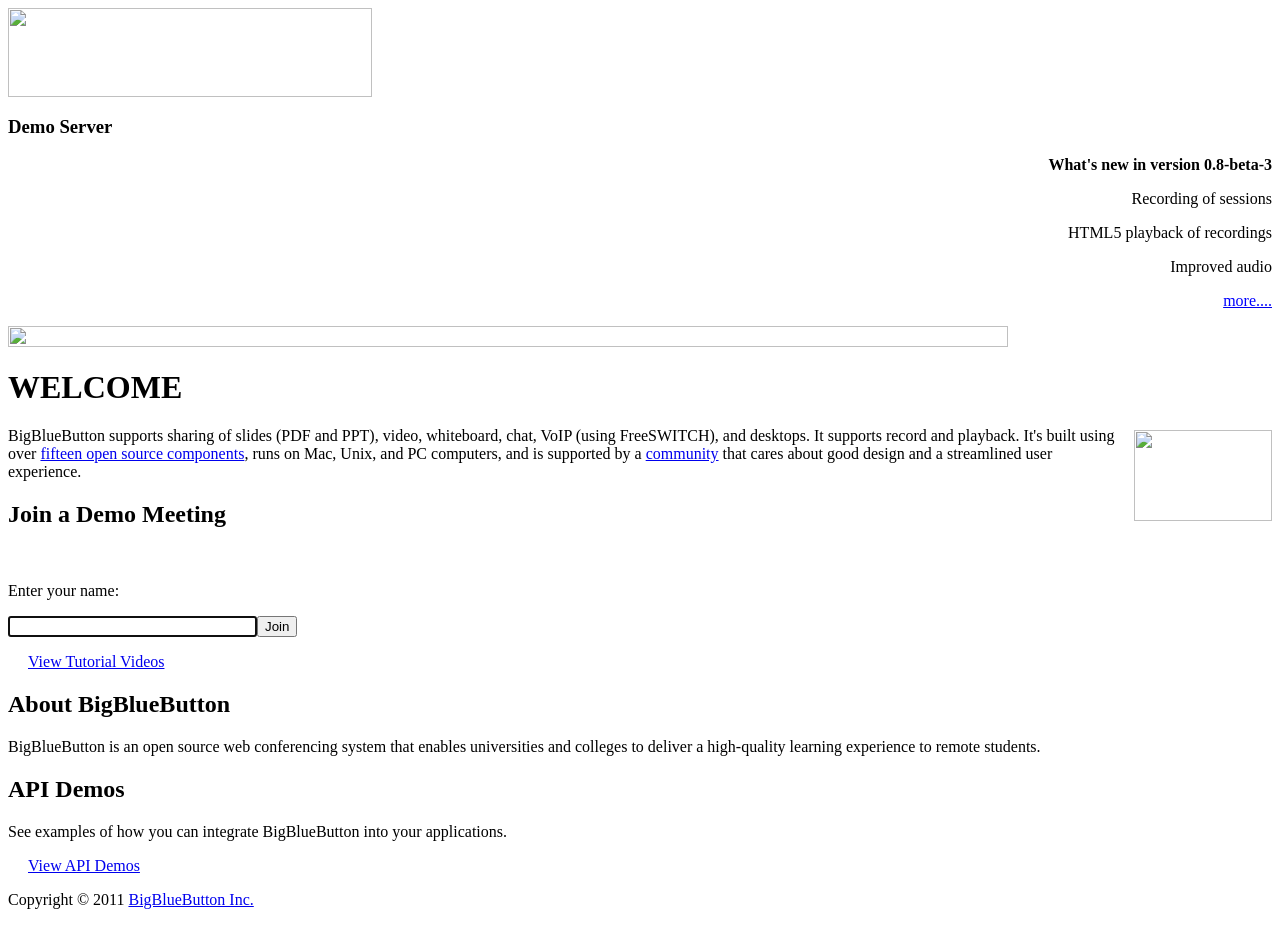
==== bigbluebutton-config/web/index.html @ 12cb0040 "Merge branch 'master' of github.com:bigbluebutton/bigbluebutton" ====
<!DOCTYPE html PUBLIC "-//W3C//DTD XHTML 1.0 Transitional//EN" "http://www.w3.org/TR/xhtml1/DTD/xhtml1-transitional.dtd">
<html xmlns="http://www.w3.org/1999/xhtml">
<head>
<meta http-equiv="Content-Type" content="text/html; charset=UTF-8" />
<title>BigBlueButton -- Open Source Web Conferencing</title>
<link rel="stylesheet" href="css/style.css" type="text/css" />
</head>

<!-- Header Start -->
    <div id="wrapper">
        <div id="header">
            <div id="logo">
                <a href="http://www.bigbluebutton.org" target="_blank"> <img src="images/bbb_logo.png" width="364" height="89" border="0" /></a>
                <div id="slogan"><h3>Demo Server</h3></div>
            </div>
            <div id="versionNum">
                <p style="text-align:right;"><strong>What's new in version 0.8-beta-3</strong></p>
                <p style="text-align:right;">Recording of sessions</p>
                <p style="text-align:right;">HTML5 playback of recordings</p>
                <p style="text-align:right;">Improved audio</p>
                <p style="text-align:right;"><a href="http://code.google.com/p/bigbluebutton/wiki/ReleaseNotes"><font color="#0000FF">more....</font></a></p>
            </div>
        </div>
    </div>

    <div id="header_bottom">
        <img src="images/banner_bottom.png" width="1000" height="21" border="0" />
    </div>



<!-- Content Start -->
    <div id="content">

        <div id="welcome">
            <h1>WELCOME</h1>
            <p class="content"> <a href="http://www.bigbluebutton.org/sites/all/videos/join/index.html"><img src="http://www.bigbluebutton.org/sites/default/files/images/vm_overview.png" width="138" height="91" border="0" align="right" style="padding-left:10px; padding-top: 3px;" /> </a>BigBlueButton supports sharing of slides (PDF and PPT), video, whiteboard, chat, VoIP (using FreeSWITCH), and desktops.  It supports record and playback.  It's built using over <a href="http://bigbluebutton.org/components">fifteen open source components</a>, runs on Mac, Unix, and PC computers, and is supported by a <a href="http://bigbluebutton.org/support">community</a> that cares about good design and a streamlined user experience.</p>
        </div>
        <div id="join">
            <h2>Join a Demo Meeting</h2>
            <p/>&nbsp;<p/>
            <FORM NAME="form1" METHOD="GET" onSubmit="return checkform(this);" action="/demo/demo1.jsp">

                        <p class="content">Enter your name:</p>
                        <input type="text" id="username" required autofocus name="username" size="29" /><input type="submit" value="Join"/> <br />

                        <input TYPE="hidden" NAME="action" VALUE="create">

                    </form>
         <p class="content"></p>
                <img src="images/arrow.png" width="15" height="17" border="0" />
                <div style="margin-top:-17px; margin-left:20px;"><a href="http://bigbluebutton.org/content/videos">View Tutorial Videos</a></div>
        </div>
        <div id="about">
             <h2>About BigBlueButton</h2>
             <p class="content">BigBlueButton is an open source web conferencing system that enables universities and colleges to deliver a high-quality learning experience to remote students.</p>
        </div>
        <div id="api">
             <h2>API Demos</h2>
             <p class="content">See examples of how you can integrate BigBlueButton into your applications.</p>
             <img src="images/arrow.png" width="15" height="17" border="0" />
             <div style="margin-top:-17px; margin-left:20px;"><a href="/demo/demo1.jsp">View API Demos</a></div>
        </div>

    </div>
<!-- Content End -->

<!-- Footer Start -->
    <div id="footer">
            <p id="legal">Copyright © 2011 <a href="http://bigbluebutton.org/">BigBlueButton Inc.</a></p>
    </div>
<!-- Footer End -->

</body>
</html>
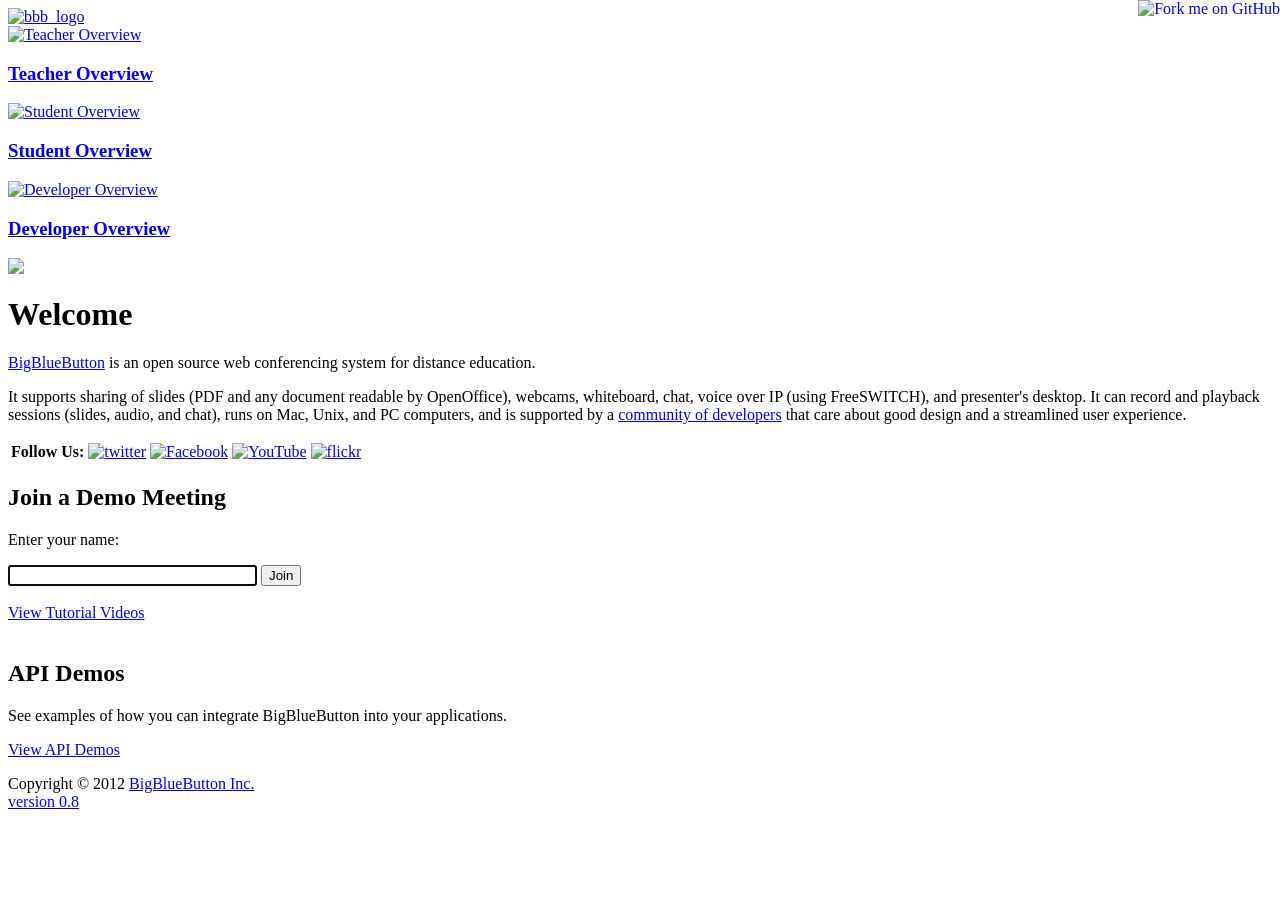
==== commit 99df7fee: "Merge commit 'v0.8' into audio-video-on-api-2" ====
--- a/bigbluebutton-config/web/index.html
+++ b/bigbluebutton-config/web/index.html
@@ -3,71 +3,96 @@
 <head>
 <meta http-equiv="Content-Type" content="text/html; charset=UTF-8" />
 <title>BigBlueButton -- Open Source Web Conferencing</title>
+<meta name="description" content="BigBlueButton enables universities and colleges to deliver a high-quality learning experience to remote students." />
+<meta name="keywords" content="BigBlueButton, Open Source Web Conferencing, Distance Education, Courses Online, Web Conferencing, Open Source, Desktop Sharing, Video Conferencing, Video Collaboration, Presentation Sharing, Audio Sharing, Voice Collaboration, Public Chat, Webcam Sharing, Annotation, Whiteboard, Integrated Voice Over IP, Collaboration Software, Online Collaboration, Collaborative Learning, Virtual Classroom">
 <link rel="stylesheet" href="css/style.css" type="text/css" />
 </head>
 
+<body>
+<a href="https://github.com/bigbluebutton/bigbluebutton"><img style="position: absolute; top: 0; right: 0; border: 0;" src="https://s3.amazonaws.com/github/ribbons/forkme_right_gray_6d6d6d.png" alt="Fork me on GitHub"></a>
+
 <!-- Header Start -->
-    <div id="wrapper">
-        <div id="header">
+    <div id="header">
+        <div id="header_content">
             <div id="logo">
-                <a href="http://www.bigbluebutton.org" target="_blank"> <img src="images/bbb_logo.png" width="364" height="89" border="0" /></a>
-                <div id="slogan"><h3>Demo Server</h3></div>
-            </div>
-            <div id="versionNum">
-                <p style="text-align:right;"><strong>What's new in version 0.8-beta-3</strong></p>
-                <p style="text-align:right;">Recording of sessions</p>
-                <p style="text-align:right;">HTML5 playback of recordings</p>
-                <p style="text-align:right;">Improved audio</p>
-                <p style="text-align:right;"><a href="http://code.google.com/p/bigbluebutton/wiki/ReleaseNotes"><font color="#0000FF">more....</font></a></p>
+                <a href="http://www.bigbluebutton.org" target="_blank" title="BigBlueButton Home"> <img src="images/bbb_logo.png" alt="bbb_logo" width="278" height="69" title="BigBlueButton Demo Server" alt="BigBlueButton Demo Server" /> </a>
             </div>
         </div>
     </div>
 
-    <div id="header_bottom">
-        <img src="images/banner_bottom.png" width="1000" height="21" border="0" />
-    </div>
+
+<!-- Content Start -->
+<div id="main">
+    <div id="main_content">
+
+        <div id="vids">
+        	<!-- <h1> Getting to know BigBlueButton</h1> -->
+        	<div class="vids_1">
+        		<a href="http://www.bigbluebutton.org/videos/" title="BigBlueButton Teacher Overview" target="_blank"><img src="images/presenter_overview.png" alt="Teacher Overview" title="Teacher Overview" width="200" height="165" /> </a>
+        		<h3><a href="http://www.bigbluebutton.org/videos/" title="BigBlueButton Teacher Overview" target="_blank">Teacher Overview</a></h3>
+        	</div>
+
+        	<div class="vids_2 left">
+        		<a href="http://www.bigbluebutton.org/videos/" title="Student Overview" target="_blank"> <img src="images/student_overview.png" alt="Student Overview" title="Student Overview" width="200" height="165" /> </a>
+        		<h3><a href="http://www.bigbluebutton.org/videos/" title="Student Overview" target="_blank">Student Overview</a></h3>
+        	</div>
+
+        	<div class="vids_3 left">
+        		<a href="http://www.bigbluebutton.org/videos/#developer_videos" title="Developer Overview" target="_blank"><img src="images/developer_overview.png" alt="Developer Overview" title="Developer Overview" width="200" height="165" /></a>
+        		<h3><a href="http://www.bigbluebutton.org/videos/#developer_videos" title="Developer Overview" target="_blank">Developer Overview</a></h3>
+        	</div>
+
+        </div>
+
+                <img class="divider" src="images/divider.png"/>
+
+
+        <div id="welcome">
+            <h1>Welcome</h1>
+			<p class="content"><a href="http://bigbluebutton.org/" title="BigBlueButton">BigBlueButton</a> is an open source web conferencing system for distance education.</p>
+			<p class="content">  It supports sharing of slides (PDF and any document readable by OpenOffice), webcams, whiteboard, chat, voice over IP (using FreeSWITCH), and presenter's desktop.  It can record and playback sessions (slides, audio, and chat), runs on Mac, Unix, and PC computers, and is supported by a <a href="http://bigbluebutton.org/support" title="BigBlueButton Support">community of developers</a> that care about good design and a streamlined user experience. </a>
+			<br>
+        	<div class="social-links">
+    		<table>
+    			<td><strong>Follow Us:</strong></td>
+    			<td><a href="http://www.twitter.com/bigbluebutton" title="BigBlueButton Twitter Page" target="_blank"><img src="images/twitter.png" alt="twitter" title="BigBlueButton Twitter Page" width="24" height="24" /></a></td>
+    			<td><a href="http://www.facebook.com/bigbluebutton" title="BigBlueButton Facebook Page" target="_blank"><img src="images/facebook.png" alt="Facebook" title="BigBlueButton Facebook Page" width="24" height="24" /></a></td>
+    			<td><a href="http://www.youtube.com/bigbluebuttonshare" title="BigBlueButton YouTube Page" target="_blank"><img src="images/youtube.png" alt="YouTube" title="BigBlueButton YouTube Page" width="24" height="24" /></a></td>
+    			<td><a href="http://www.flickr.com/photos/bigbluebutton" title="BigBlueButton Flickr Page" target="_blank"><img src="images/flickr.png" alt="flickr" title="BigBlueButton Flickr Page" width="24" height="24" /></a></td>
+    		</table>
+    	</div>
+
+        </div>
+        <div id="join">
+            <h2>Join a Demo Meeting</h2>
+            <p class="enter"> Enter your name:</p>
+            <FORM NAME="form1" METHOD="GET" onSubmit="return checkform(this);" action="/demo/demo1.jsp">
+                        <input type="text" id="username" required autofocus name="username" size="29" class="field" />
+                        <input type="submit" value="Join" class="submit_btn" /> <br />
+                        <input TYPE="hidden" NAME="action" VALUE="create">
+
+            </form>
+            <br>
+			<a class="arrow" href="http://bigbluebutton.org/content/videos" title="BigBlueButton Videos">View Tutorial Videos</a>
+
+      		<br><br>
+      		<h2>API Demos</h2>
+            <p class="content">See examples of how you can integrate BigBlueButton into your applications.</p>
+            <a class="arrow" href="/demo/demo1.jsp" title="BigBlueButton API Demos">View API Demos</a>
+        </div>
 
 
 
-<!-- Content Start -->
-    <div id="content">
 
-        <div id="welcome">
-            <h1>WELCOME</h1>
-            <p class="content"> <a href="http://www.bigbluebutton.org/sites/all/videos/join/index.html"><img src="http://www.bigbluebutton.org/sites/default/files/images/vm_overview.png" width="138" height="91" border="0" align="right" style="padding-left:10px; padding-top: 3px;" /> </a>BigBlueButton supports sharing of slides (PDF and PPT), video, whiteboard, chat, VoIP (using FreeSWITCH), and desktops.  It supports record and playback.  It's built using over <a href="http://bigbluebutton.org/components">fifteen open source components</a>, runs on Mac, Unix, and PC computers, and is supported by a <a href="http://bigbluebutton.org/support">community</a> that cares about good design and a streamlined user experience.</p>
-        </div>
-        <div id="join">
-            <h2>Join a Demo Meeting</h2>
-            <p/>&nbsp;<p/>
-            <FORM NAME="form1" METHOD="GET" onSubmit="return checkform(this);" action="/demo/demo1.jsp">
-
-                        <p class="content">Enter your name:</p>
-                        <input type="text" id="username" required autofocus name="username" size="29" /><input type="submit" value="Join"/> <br />
-
-                        <input TYPE="hidden" NAME="action" VALUE="create">
-
-                    </form>
-         <p class="content"></p>
-                <img src="images/arrow.png" width="15" height="17" border="0" />
-                <div style="margin-top:-17px; margin-left:20px;"><a href="http://bigbluebutton.org/content/videos">View Tutorial Videos</a></div>
-        </div>
-        <div id="about">
-             <h2>About BigBlueButton</h2>
-             <p class="content">BigBlueButton is an open source web conferencing system that enables universities and colleges to deliver a high-quality learning experience to remote students.</p>
-        </div>
-        <div id="api">
-             <h2>API Demos</h2>
-             <p class="content">See examples of how you can integrate BigBlueButton into your applications.</p>
-             <img src="images/arrow.png" width="15" height="17" border="0" />
-             <div style="margin-top:-17px; margin-left:20px;"><a href="/demo/demo1.jsp">View API Demos</a></div>
-        </div>
 
     </div>
+</div>
 <!-- Content End -->
+
 
 <!-- Footer Start -->
     <div id="footer">
-            <p id="legal">Copyright © 2011 <a href="http://bigbluebutton.org/">BigBlueButton Inc.</a></p>
+                <p id="legal">Copyright © 2012 <a href="http://bigbluebutton.org/" title="BigBlueButton" >BigBlueButton Inc.</a> <br> <a href="http://code.google.com/p/bigbluebutton/wiki/ReleaseNotes" title="BigBlueButton Release Notes"  target="_blank">version 0.8</a></p>
     </div>
 <!-- Footer End -->
 
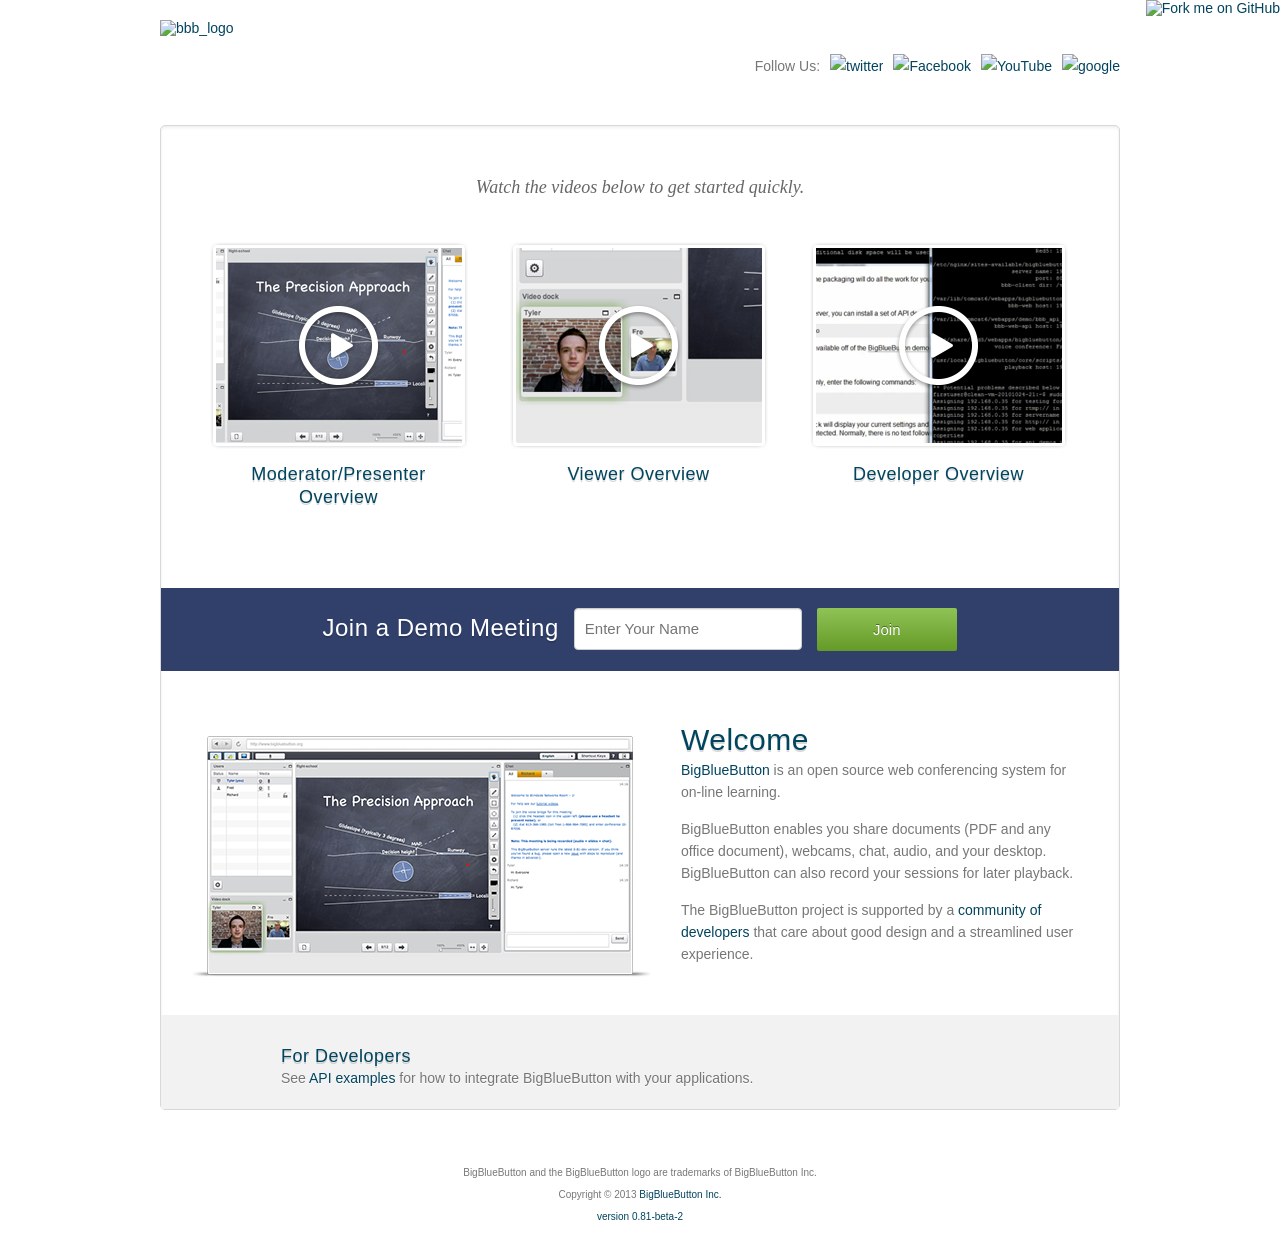
==== commit dfc55459: "Merge branch 'master' into html5-bridge Conflicts: 	bigbluebutton-web/grails-app/conf/bigbluebutton." ====
--- a/bigbluebutton-config/web/index.html
+++ b/bigbluebutton-config/web/index.html
@@ -1,101 +1,109 @@
 <!DOCTYPE html PUBLIC "-//W3C//DTD XHTML 1.0 Transitional//EN" "http://www.w3.org/TR/xhtml1/DTD/xhtml1-transitional.dtd">
 <html xmlns="http://www.w3.org/1999/xhtml">
 <head>
-<meta http-equiv="Content-Type" content="text/html; charset=UTF-8" />
+<meta http-equiv="Content-Type" content="text/html; charset=UTF-8"/>
 <title>BigBlueButton -- Open Source Web Conferencing</title>
-<meta name="description" content="BigBlueButton enables universities and colleges to deliver a high-quality learning experience to remote students." />
+<meta name="description" content="BigBlueButton enables universities and colleges to deliver a high-quality learning experience to remote students."/>
 <meta name="keywords" content="BigBlueButton, Open Source Web Conferencing, Distance Education, Courses Online, Web Conferencing, Open Source, Desktop Sharing, Video Conferencing, Video Collaboration, Presentation Sharing, Audio Sharing, Voice Collaboration, Public Chat, Webcam Sharing, Annotation, Whiteboard, Integrated Voice Over IP, Collaboration Software, Online Collaboration, Collaborative Learning, Virtual Classroom">
-<link rel="stylesheet" href="css/style.css" type="text/css" />
+<link rel="stylesheet" href="css/style.css" type="text/css"/>
 </head>
-
 <body>
 <a href="https://github.com/bigbluebutton/bigbluebutton"><img style="position: absolute; top: 0; right: 0; border: 0;" src="https://s3.amazonaws.com/github/ribbons/forkme_right_gray_6d6d6d.png" alt="Fork me on GitHub"></a>
+<!-- Header Start -->
+<div id="header">
+		<div id="logo">
+			<a href="http://www.bigbluebutton.org" target="_blank" title="BigBlueButton Home"><img src="images/bbb_logo.png" alt="bbb_logo" width="278" height="69" title="BigBlueButton Demo Server" alt="BigBlueButton Demo Server"/></a>
+		</div>
+		<div class="social-links f-right">
+			<ul>
+				<li>
+  				Follow Us:
+				</li>
+				<li><a href="http://www.twitter.com/bigbluebutton" title="BigBlueButton Twitter Page" target="_blank"><img src="images/twitter.png" alt="twitter" title="BigBlueButton Twitter Page" width="24" height="24"/></a></li>
+				<li><a href="http://www.facebook.com/bigbluebutton" title="BigBlueButton Facebook Page" target="_blank"><img src="images/facebook.png" alt="Facebook" title="BigBlueButton Facebook Page" width="24" height="24"/></a></li>
+				<li><a href="http://www.youtube.com/bigbluebuttonshare" title="BigBlueButton YouTube Page" target="_blank"><img src="images/youtube.png" alt="YouTube" title="BigBlueButton YouTube Page" width="24" height="24"/></a></li>
+				<li><a href="http://google.com/+bigbluebutton" title="BigBlueButton Google Plus" target="_blank"><img src="images/gplus-16.png" alt="google" title="Goolge Plus Page" width="24" height="24"/></a></li>
+			</ul>
+		</div>
+		<div class="clearfix"></div>
+</div>
+<!-- Content Start -->
+<div id="main">
+	<div id="main_content">
+	
+	
+    <div id="main_content_bottom">
+      <p class="subhead">Watch the videos below to get started quickly.</p>
+  
+      <div class="videos">
+      <div class="row">
+        <div class="video-item">
+        	<a href="http://www.youtube.com/watch?v=PHTZvbL1NT4&feature=youtu.be" title="BigBlueButton Teacher Overview" target="_blank"><img src="images/presenter_overview.png" alt="Teacher Overview" title="Teacher Overview" width="265" height="215"/></a>
+        	<h3><a href="http://www.youtube.com/watch?v=PHTZvbL1NT4&feature=youtu.be" title="BigBlueButton Teacher Overview" target="_blank">Moderator/Presenter <br> Overview</a></h3>
+        </div>
+    
+        <div class="video-item">
+        	<a href="http://www.youtube.com/watch?v=LS2lttmPi6A" title="Student Overview" target="_blank"><img src="images/student_overview.png" alt="Student Overview" title="Student Overview" width="265" height="215"/></a>
+        	<h3><a href="http://www.youtube.com/watch?v=LS2lttmPi6A" title="Student Overview" target="_blank">Viewer Overview</a></h3>
+        </div>
+    
+        <div class="video-item">
+        	<a href="http://youtu.be/4C-rOd8bi6s" title="Developer Overview" target="_blank"><img src="images/developer_overview.png" alt="Developer Overview" title="Developer Overview" width="265" height="215"/></a>
+        	<h3><a href="http://youtu.be/4C-rOd8bi6s" title="Developer Overview" target="_blank">Developer Overview</a></h3>
+        </div>
+      <div class="clearfix"></div>
+      </div>
+      </div>
 
-<!-- Header Start -->
-    <div id="header">
-        <div id="header_content">
-            <div id="logo">
-                <a href="http://www.bigbluebutton.org" target="_blank" title="BigBlueButton Home"> <img src="images/bbb_logo.png" alt="bbb_logo" width="278" height="69" title="BigBlueButton Demo Server" alt="BigBlueButton Demo Server" /> </a>
-            </div>
-        </div>
+    </div>
+  <div id="main_content_join">	 
+    <div class="join_form">
+      <h2>Join a Demo Meeting</h2>
+      <form name="form1" method="GET" onsubmit="return checkform(this);" action="/demo/demo1.jsp">
+        <input type="text" id="username" required name="username" placeholder="Enter Your Name" size="29" class="field"/>
+        <input type="submit" value="Join" class="submit_btn" class="submit_btn"/><br/>
+        <input type="hidden" name="action" value="create">
+      </form>
+      <div class="clearfix"></div>
+    </div>
+  </div>
+
+	 <div id="main_content_top">
+      <div class="f-left">
+        <img src="images/bbb-overview.png" alt="Overview" title="Overview"/>
+      </div>
+      <div id="welcome" class="f-left">	
+        <h1>Welcome</h1>
+        <p><a href="http://bigbluebutton.org/" title="BigBlueButton">BigBlueButton</a> is an open source web conferencing system for on-line learning.</p>
+        <p>BigBlueButton enables you share documents (PDF and any office document), webcams, chat, audio, and your desktop.  BigBlueButton can also record your sessions for later playback.</p>
+	<p>The BigBlueButton project is supported by a <a href="http://bigbluebutton.org/support" title="BigBlueButton Support">community of developers</a> that care about good design and a streamlined user experience.</a>
+      </div>
+      <div class="clearfix"></div>
+	 </div>
+	 
+	 
+    <div class="api">
+      <h3>For Developers</h3>
+      <p class="content">See <a href="/demo/demo1.jsp">API examples</a> for how to integrate BigBlueButton with your applications.</p>
     </div>
 
 
-<!-- Content Start -->
-<div id="main">
-    <div id="main_content">
 
-        <div id="vids">
-        	<!-- <h1> Getting to know BigBlueButton</h1> -->
-        	<div class="vids_1">
-        		<a href="http://www.bigbluebutton.org/videos/" title="BigBlueButton Teacher Overview" target="_blank"><img src="images/presenter_overview.png" alt="Teacher Overview" title="Teacher Overview" width="200" height="165" /> </a>
-        		<h3><a href="http://www.bigbluebutton.org/videos/" title="BigBlueButton Teacher Overview" target="_blank">Teacher Overview</a></h3>
-        	</div>
+	
+</div>
+</div>
 
-        	<div class="vids_2 left">
-        		<a href="http://www.bigbluebutton.org/videos/" title="Student Overview" target="_blank"> <img src="images/student_overview.png" alt="Student Overview" title="Student Overview" width="200" height="165" /> </a>
-        		<h3><a href="http://www.bigbluebutton.org/videos/" title="Student Overview" target="_blank">Student Overview</a></h3>
-        	</div>
-
-        	<div class="vids_3 left">
-        		<a href="http://www.bigbluebutton.org/videos/#developer_videos" title="Developer Overview" target="_blank"><img src="images/developer_overview.png" alt="Developer Overview" title="Developer Overview" width="200" height="165" /></a>
-        		<h3><a href="http://www.bigbluebutton.org/videos/#developer_videos" title="Developer Overview" target="_blank">Developer Overview</a></h3>
-        	</div>
-
-        </div>
-
-                <img class="divider" src="images/divider.png"/>
-
-
-        <div id="welcome">
-            <h1>Welcome</h1>
-			<p class="content"><a href="http://bigbluebutton.org/" title="BigBlueButton">BigBlueButton</a> is an open source web conferencing system for distance education.</p>
-			<p class="content">  It supports sharing of slides (PDF and any document readable by OpenOffice), webcams, whiteboard, chat, voice over IP (using FreeSWITCH), and presenter's desktop.  It can record and playback sessions (slides, audio, and chat), runs on Mac, Unix, and PC computers, and is supported by a <a href="http://bigbluebutton.org/support" title="BigBlueButton Support">community of developers</a> that care about good design and a streamlined user experience. </a>
-			<br>
-        	<div class="social-links">
-    		<table>
-    			<td><strong>Follow Us:</strong></td>
-    			<td><a href="http://www.twitter.com/bigbluebutton" title="BigBlueButton Twitter Page" target="_blank"><img src="images/twitter.png" alt="twitter" title="BigBlueButton Twitter Page" width="24" height="24" /></a></td>
-    			<td><a href="http://www.facebook.com/bigbluebutton" title="BigBlueButton Facebook Page" target="_blank"><img src="images/facebook.png" alt="Facebook" title="BigBlueButton Facebook Page" width="24" height="24" /></a></td>
-    			<td><a href="http://www.youtube.com/bigbluebuttonshare" title="BigBlueButton YouTube Page" target="_blank"><img src="images/youtube.png" alt="YouTube" title="BigBlueButton YouTube Page" width="24" height="24" /></a></td>
-    			<td><a href="http://www.flickr.com/photos/bigbluebutton" title="BigBlueButton Flickr Page" target="_blank"><img src="images/flickr.png" alt="flickr" title="BigBlueButton Flickr Page" width="24" height="24" /></a></td>
-    		</table>
-    	</div>
-
-        </div>
-        <div id="join">
-            <h2>Join a Demo Meeting</h2>
-            <p class="enter"> Enter your name:</p>
-            <FORM NAME="form1" METHOD="GET" onSubmit="return checkform(this);" action="/demo/demo1.jsp">
-                        <input type="text" id="username" required autofocus name="username" size="29" class="field" />
-                        <input type="submit" value="Join" class="submit_btn" /> <br />
-                        <input TYPE="hidden" NAME="action" VALUE="create">
-
-            </form>
-            <br>
-			<a class="arrow" href="http://bigbluebutton.org/content/videos" title="BigBlueButton Videos">View Tutorial Videos</a>
-
-      		<br><br>
-      		<h2>API Demos</h2>
-            <p class="content">See examples of how you can integrate BigBlueButton into your applications.</p>
-            <a class="arrow" href="/demo/demo1.jsp" title="BigBlueButton API Demos">View API Demos</a>
-        </div>
-
-
-
-
-
-    </div>
-</div>
 <!-- Content End -->
 
 
 <!-- Footer Start -->
-    <div id="footer">
-                <p id="legal">Copyright © 2012 <a href="http://bigbluebutton.org/" title="BigBlueButton" >BigBlueButton Inc.</a> <br> <a href="http://code.google.com/p/bigbluebutton/wiki/ReleaseNotes" title="BigBlueButton Release Notes"  target="_blank">version 0.8</a></p>
-    </div>
+<div id="footer">
+	<p id="legal">
+		<br>BigBlueButton and the BigBlueButton logo are trademarks of BigBlueButton Inc.<br>
+		Copyright © 2013 <a href="http://bigbluebutton.org/" title="BigBlueButton">BigBlueButton Inc.</a>  <br>
+		<a href="http://code.google.com/p/bigbluebutton/wiki/ReleaseNotes" title="BigBlueButton Release Notes" target="_blank">version 0.81-beta-2 </a>
+	</p>
+</div>
 <!-- Footer End -->
-
 </body>
 </html>
-
--- a/bigbluebutton-config/web/css/style.css
+++ b/bigbluebutton-config/web/css/style.css
@@ -0,0 +1,300 @@
+@charset "UTF-8";
+
+body {
+    margin: 0;
+    padding: 0;
+    font-family: Arial, Helvetica, sans-serif;
+    font-size: 14px;
+    background-image: url(../images/bg.png);
+    color: #777;
+}
+
+img {
+    border: 0;
+}
+
+h1, h2, h3 {
+    margin: 0;
+    letter-spacing: 0.5px;
+    font-weight: 100;
+    line-height: 125%;
+    text-shadow: 0 2px 0 rgba(0, 0, 0, .15);
+}
+
+h1 {
+    font-size: 30px;
+    color: #00445E;
+}
+
+h2 {
+    font-size: 24px;
+    margin-top: 15px;
+    color:white;
+}
+
+h3 {
+    font-size: 18px;
+    margin-top: 10px;
+    color: #00445E;
+}
+
+p { 
+  font-size:14px;
+  line-height: 22px;
+  margin-bottom:15px;
+  margin-top:0;
+}
+
+p.subhead {
+  padding-bottom: 10px;
+  font-family: Georgia;
+  font-style: italic;
+  color: #666;
+  font-size: 18px;
+  text-align: center;
+}
+
+a {
+    color: #00445E;
+    text-decoration: none;
+}
+
+a:hover {
+    text-decoration: underline;
+}
+
+.f-left {
+    display: block;
+    float: left;
+}
+
+.f-right {
+    display: block;
+    float: right;
+}
+
+.clearfix {
+  *zoom: 1;
+  }
+  
+.clearfix:before,
+.clearfix:after {
+    display: table;
+    content: "";
+}
+.clearfix:after {
+    clear: both;
+  
+}
+.row { 
+  margin-left:-20px
+    
+}
+/* Header */
+#header{
+    width: 960px;
+    height: 75px;
+    margin: 0 auto;
+    padding-top: 10px;
+}
+
+#logo {
+    display: block;
+    float: left;
+    height: 89px;
+    width: 364px;
+    margin-top: 10px;
+}
+
+.social-links { 
+  margin-top:30px;
+}
+.social-links ul {
+    list-style: none;
+    line-height: 24px;
+}
+
+.social-links li {
+    display: block;
+    float: left;
+    margin-right: 10px;
+}
+
+.social-links li:last-child {
+    margin-right: 0;
+}
+
+/* Content */
+#main {
+    margin: 40px auto 0 auto;
+    position: relative;
+    width: 960px;
+}
+
+#main_content {
+    background-color: white;
+    height: auto;
+    border: solid #D7D8D9 1px;
+    -webkit-border-radius: 5px;
+    -moz-border-radius: 5px;
+    border-radius: 5px;
+    box-shadow: 0 1px 0 #fff, inset 0 2px 3px rgba(0,0,0,0.06), inset 0 0 2px rgba(0,0,0,0.04);
+    text-shadow: 0 1px 0 white;
+}
+
+#main_content_top {
+  padding:50px 30px 35px 30px;;
+}
+
+#main_content_top img { 
+  width:460px;
+  margin-top:15px;
+}
+#main_content_join { 
+  width: 100%;
+  background: #30406b;
+  padding: 20px 0px;
+  clear: both;
+}
+
+.join_form { 
+  width: 635px;
+  margin: 0 auto;
+}
+
+.join_form h2 { 
+  display:block;
+  float:left;
+  margin:5px 0 0 0;
+  padding:0;
+}
+
+.join_form input[type=text], join_form input[type=submit] {
+  display:block;
+  float:left;
+}
+
+.join_form input[type=text] { 
+  margin-left:15px;
+  padding: 10px;
+  margin-bottom: 0 ;
+  width: 206px;
+  background-color: #ffffff;
+  border: 1px solid #cccccc;
+  -webkit-box-shadow: inset 0 1px 1px rgba(0, 0, 0, 0.075);
+  -moz-box-shadow: inset 0 1px 1px rgba(0, 0, 0, 0.075);
+  box-shadow: inset 0 1px 1px rgba(0, 0, 0, 0.075);
+  -webkit-transition: border linear 0.2s, box-shadow linear 0.2s;
+  -moz-transition: border linear 0.2s, box-shadow linear 0.2s;
+  -o-transition: border linear 0.2s, box-shadow linear 0.2s;
+  transition: border linear 0.2s, box-shadow linear 0.2s;
+  display: inline-block;
+  height: 20px;
+  font-size: 15px;
+  line-height: 20px;
+  color: #555555;
+  vertical-align: middle;
+  -webkit-border-radius: 4px;
+  -moz-border-radius: 4px;
+  border-radius: 4px;
+}
+
+.submit_btn  {
+  -webkit-border-radius: 2px;
+  -moz-border-radius: 2px;
+  border-radius: 2px;
+  background-image: none;
+  box-shadow: none;
+  border: none;
+  font-size: 15px;
+  padding: 13px 10px;
+  margin:0 0 0 15px;
+  background: #76ab3b;
+  background: -moz-linear-gradient(top, #90c356 0%, #649a27 100%);
+  background: -webkit-gradient(linear, left top, left bottom, color-stop(0%,#90c356), color-stop(100%,#649a27));
+  background: -webkit-linear-gradient(top, #90c356 0%,#649a27 100%);
+  background: -o-linear-gradient(top, #90c356 0%,#649a27 100%);
+  background: -ms-linear-gradient(top, #90c356 0%,#649a27 100%);
+  filter: progid:DXImageTransform.Microsoft.gradient( startColorstr='#90c356', endColorstr='#649a27',GradientType=0 );
+  background: linear-gradient(top, #90c356 0%,#649a27 100%);
+  color: #fff !important;
+  text-shadow: 0 -1px 0 rgba(0,0,0,.4);
+  width:140px;
+}
+
+.submit_btn:hover { 
+  background:#649a27;
+  cursor: pointer;
+}
+
+#main_content_bottom { 
+  padding:50px 30px 30px 30px;
+  text-align: center;
+}
+
+#welcome {
+  width: 405px;
+  display: block;
+  margin-left:30px;
+}
+
+#welcome img {
+  padding-right: 10px;
+  padding-top: 3px;
+}
+
+.videos {
+  width:900px;
+  margin:30px auto 50px auto;
+  
+}
+.video-item { 
+  display: block;
+  float: left;
+  margin-left:35px
+}
+
+.arrow {
+  background: transparent url(../images/arrow.png) no-repeat;
+  padding: 5px 6px 5px 30px;
+}
+
+.api { 
+  background-color:#f2f2f2; 
+  text-align:left;
+  padding:20px 120px;
+}
+
+.api p { 
+  margin:0;
+}
+
+.api .arrow { 
+  display:block;
+  float:right;
+  margin-top:15px;
+}
+/* Footer */
+#footer {
+    height: 200px;
+    min-height: 74px;
+    padding: 10px 0 0 0;
+    clear: both;
+}
+
+html>body #footer {
+    height: auto;
+}
+
+#legal {
+    clear: both;
+    padding-top: 20px;
+    text-align: center;
+    font-size: 10px;
+    color: ##777;
+}
+
+#legal a {
+    color: #00445E;
+}
+
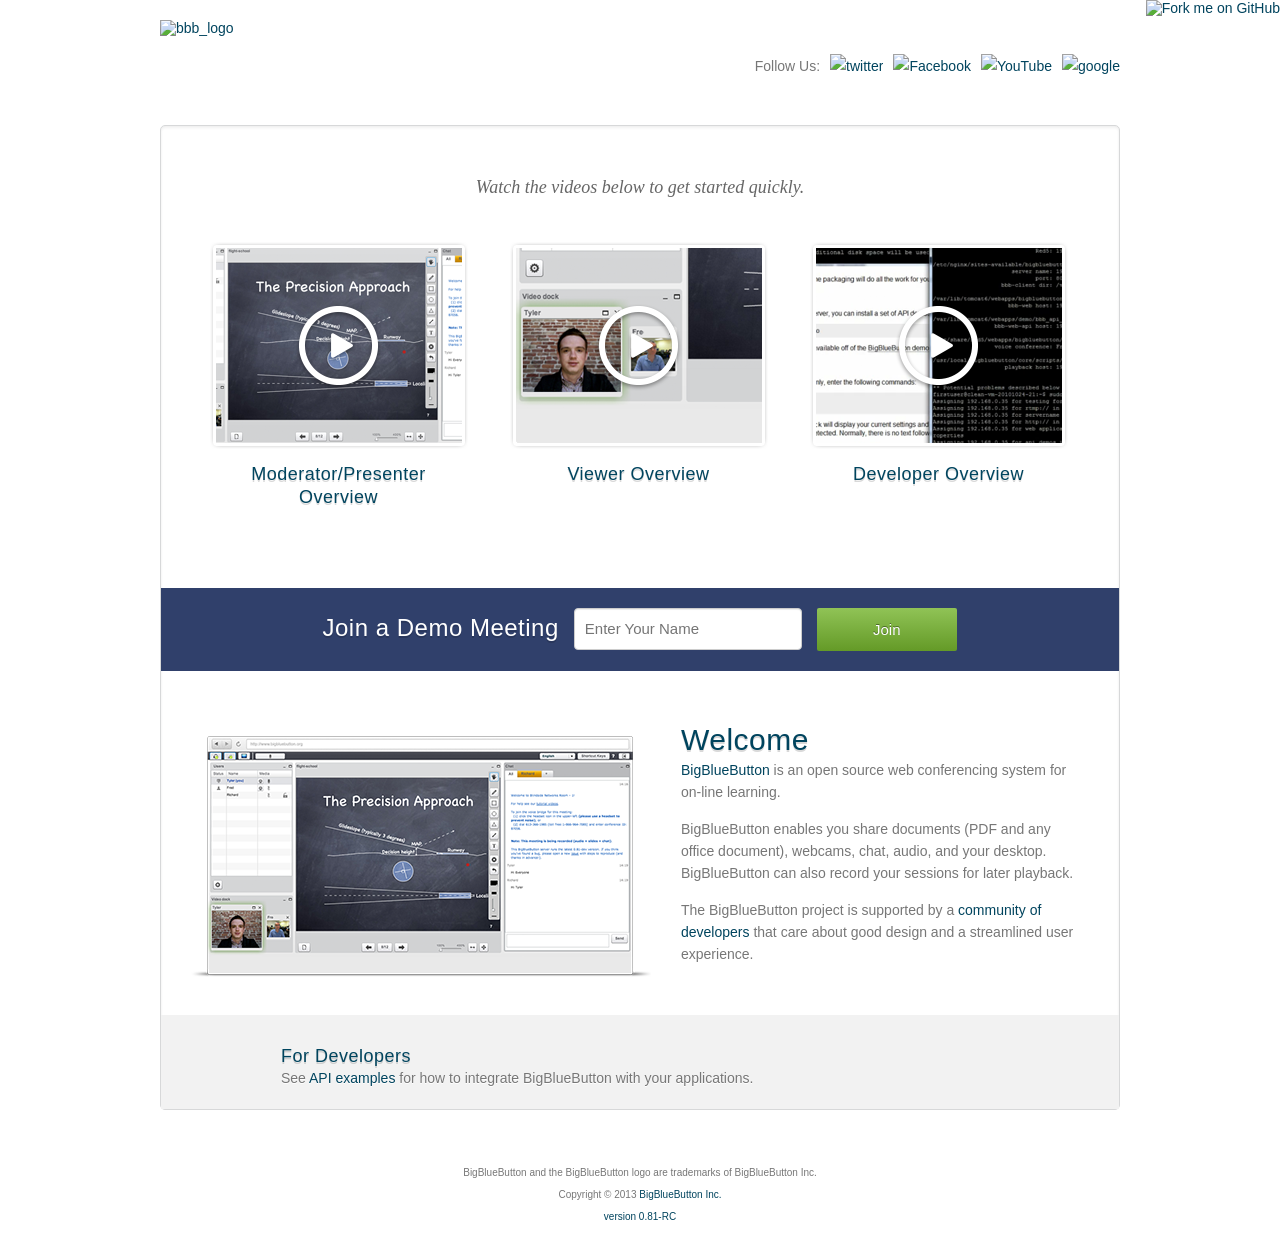
==== commit 1451bd47: "Merge branch 'master' of https://github.com/bigbluebutton/bigbluebutton into mconf-live0.4 Conflicts" ====
--- a/bigbluebutton-config/web/index.html
+++ b/bigbluebutton-config/web/index.html
@@ -101,7 +101,7 @@
 	<p id="legal">
 		<br>BigBlueButton and the BigBlueButton logo are trademarks of BigBlueButton Inc.<br>
 		Copyright © 2013 <a href="http://bigbluebutton.org/" title="BigBlueButton">BigBlueButton Inc.</a>  <br>
-		<a href="http://code.google.com/p/bigbluebutton/wiki/ReleaseNotes" title="BigBlueButton Release Notes" target="_blank">version 0.81-beta-2 </a>
+		<a href="http://code.google.com/p/bigbluebutton/wiki/ReleaseNotes" title="BigBlueButton Release Notes" target="_blank">version 0.81-RC </a>
 	</p>
 </div>
 <!-- Footer End -->
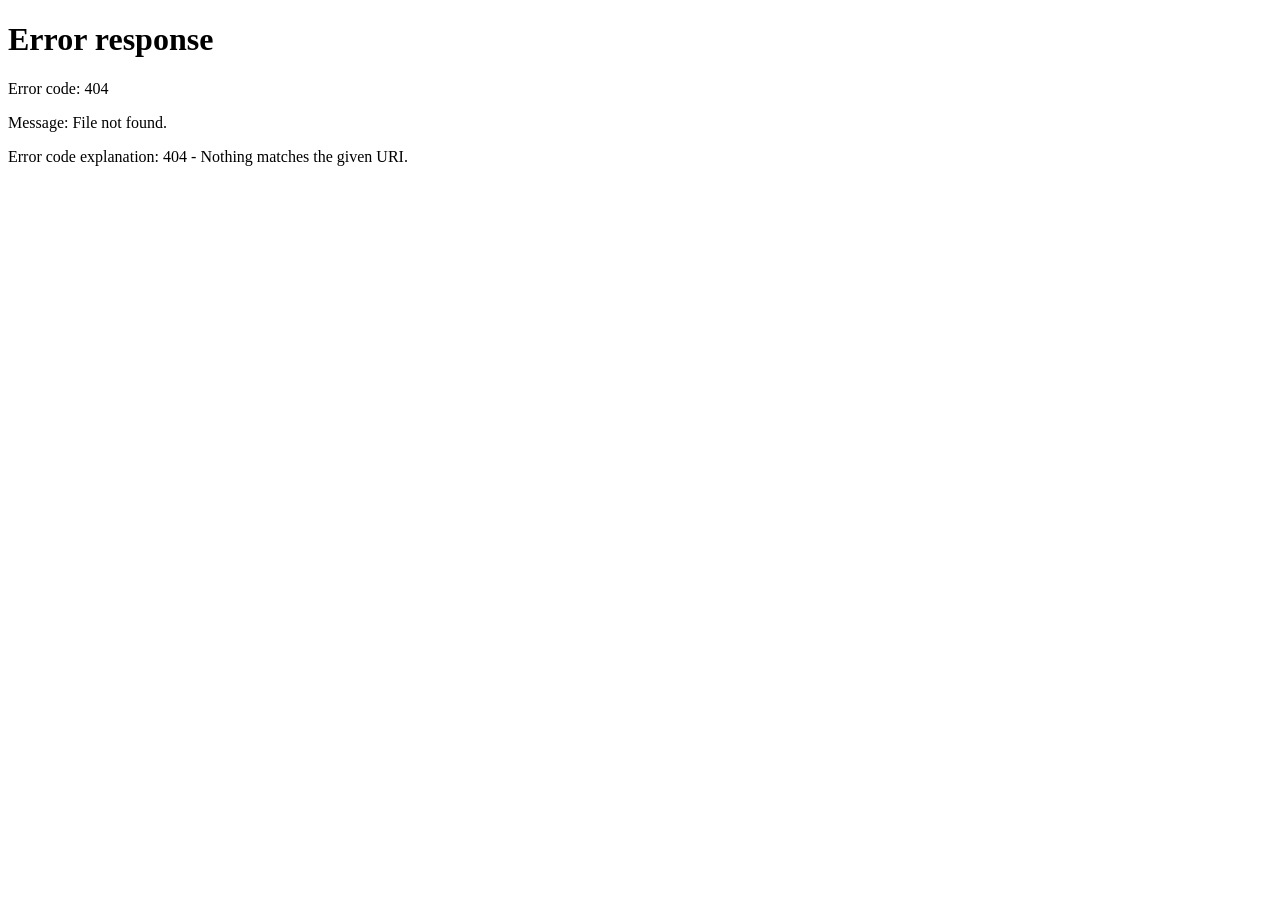
==== commit 2b3f8dd1: "the new landing page is the Mconf demo page" ====
--- a/bigbluebutton-config/web/index.html
+++ b/bigbluebutton-config/web/index.html
@@ -1,109 +1,13 @@
 <!DOCTYPE html PUBLIC "-//W3C//DTD XHTML 1.0 Transitional//EN" "http://www.w3.org/TR/xhtml1/DTD/xhtml1-transitional.dtd">
 <html xmlns="http://www.w3.org/1999/xhtml">
 <head>
-<meta http-equiv="Content-Type" content="text/html; charset=UTF-8"/>
-<title>BigBlueButton -- Open Source Web Conferencing</title>
-<meta name="description" content="BigBlueButton enables universities and colleges to deliver a high-quality learning experience to remote students."/>
-<meta name="keywords" content="BigBlueButton, Open Source Web Conferencing, Distance Education, Courses Online, Web Conferencing, Open Source, Desktop Sharing, Video Conferencing, Video Collaboration, Presentation Sharing, Audio Sharing, Voice Collaboration, Public Chat, Webcam Sharing, Annotation, Whiteboard, Integrated Voice Over IP, Collaboration Software, Online Collaboration, Collaborative Learning, Virtual Classroom">
-<link rel="stylesheet" href="css/style.css" type="text/css"/>
+<script type="text/javascript">
+<!--
+window.location = "/demo/demo_mconf.jsp"
+//-->
+</script>
 </head>
 <body>
-<a href="https://github.com/bigbluebutton/bigbluebutton"><img style="position: absolute; top: 0; right: 0; border: 0;" src="https://s3.amazonaws.com/github/ribbons/forkme_right_gray_6d6d6d.png" alt="Fork me on GitHub"></a>
-<!-- Header Start -->
-<div id="header">
-		<div id="logo">
-			<a href="http://www.bigbluebutton.org" target="_blank" title="BigBlueButton Home"><img src="images/bbb_logo.png" alt="bbb_logo" width="278" height="69" title="BigBlueButton Demo Server" alt="BigBlueButton Demo Server"/></a>
-		</div>
-		<div class="social-links f-right">
-			<ul>
-				<li>
-  				Follow Us:
-				</li>
-				<li><a href="http://www.twitter.com/bigbluebutton" title="BigBlueButton Twitter Page" target="_blank"><img src="images/twitter.png" alt="twitter" title="BigBlueButton Twitter Page" width="24" height="24"/></a></li>
-				<li><a href="http://www.facebook.com/bigbluebutton" title="BigBlueButton Facebook Page" target="_blank"><img src="images/facebook.png" alt="Facebook" title="BigBlueButton Facebook Page" width="24" height="24"/></a></li>
-				<li><a href="http://www.youtube.com/bigbluebuttonshare" title="BigBlueButton YouTube Page" target="_blank"><img src="images/youtube.png" alt="YouTube" title="BigBlueButton YouTube Page" width="24" height="24"/></a></li>
-				<li><a href="http://google.com/+bigbluebutton" title="BigBlueButton Google Plus" target="_blank"><img src="images/gplus-16.png" alt="google" title="Goolge Plus Page" width="24" height="24"/></a></li>
-			</ul>
-		</div>
-		<div class="clearfix"></div>
-</div>
-<!-- Content Start -->
-<div id="main">
-	<div id="main_content">
-	
-	
-    <div id="main_content_bottom">
-      <p class="subhead">Watch the videos below to get started quickly.</p>
-  
-      <div class="videos">
-      <div class="row">
-        <div class="video-item">
-        	<a href="http://www.youtube.com/watch?v=PHTZvbL1NT4&feature=youtu.be" title="BigBlueButton Teacher Overview" target="_blank"><img src="images/presenter_overview.png" alt="Teacher Overview" title="Teacher Overview" width="265" height="215"/></a>
-        	<h3><a href="http://www.youtube.com/watch?v=PHTZvbL1NT4&feature=youtu.be" title="BigBlueButton Teacher Overview" target="_blank">Moderator/Presenter <br> Overview</a></h3>
-        </div>
-    
-        <div class="video-item">
-        	<a href="http://www.youtube.com/watch?v=LS2lttmPi6A" title="Student Overview" target="_blank"><img src="images/student_overview.png" alt="Student Overview" title="Student Overview" width="265" height="215"/></a>
-        	<h3><a href="http://www.youtube.com/watch?v=LS2lttmPi6A" title="Student Overview" target="_blank">Viewer Overview</a></h3>
-        </div>
-    
-        <div class="video-item">
-        	<a href="http://youtu.be/4C-rOd8bi6s" title="Developer Overview" target="_blank"><img src="images/developer_overview.png" alt="Developer Overview" title="Developer Overview" width="265" height="215"/></a>
-        	<h3><a href="http://youtu.be/4C-rOd8bi6s" title="Developer Overview" target="_blank">Developer Overview</a></h3>
-        </div>
-      <div class="clearfix"></div>
-      </div>
-      </div>
-
-    </div>
-  <div id="main_content_join">	 
-    <div class="join_form">
-      <h2>Join a Demo Meeting</h2>
-      <form name="form1" method="GET" onsubmit="return checkform(this);" action="/demo/demo1.jsp">
-        <input type="text" id="username" required name="username" placeholder="Enter Your Name" size="29" class="field"/>
-        <input type="submit" value="Join" class="submit_btn" class="submit_btn"/><br/>
-        <input type="hidden" name="action" value="create">
-      </form>
-      <div class="clearfix"></div>
-    </div>
-  </div>
-
-	 <div id="main_content_top">
-      <div class="f-left">
-        <img src="images/bbb-overview.png" alt="Overview" title="Overview"/>
-      </div>
-      <div id="welcome" class="f-left">	
-        <h1>Welcome</h1>
-        <p><a href="http://bigbluebutton.org/" title="BigBlueButton">BigBlueButton</a> is an open source web conferencing system for on-line learning.</p>
-        <p>BigBlueButton enables you share documents (PDF and any office document), webcams, chat, audio, and your desktop.  BigBlueButton can also record your sessions for later playback.</p>
-	<p>The BigBlueButton project is supported by a <a href="http://bigbluebutton.org/support" title="BigBlueButton Support">community of developers</a> that care about good design and a streamlined user experience.</a>
-      </div>
-      <div class="clearfix"></div>
-	 </div>
-	 
-	 
-    <div class="api">
-      <h3>For Developers</h3>
-      <p class="content">See <a href="/demo/demo1.jsp">API examples</a> for how to integrate BigBlueButton with your applications.</p>
-    </div>
-
-
-
-	
-</div>
-</div>
-
-<!-- Content End -->
-
-
-<!-- Footer Start -->
-<div id="footer">
-	<p id="legal">
-		<br>BigBlueButton and the BigBlueButton logo are trademarks of BigBlueButton Inc.<br>
-		Copyright © 2013 <a href="http://bigbluebutton.org/" title="BigBlueButton">BigBlueButton Inc.</a>  <br>
-		<a href="http://code.google.com/p/bigbluebutton/wiki/ReleaseNotes" title="BigBlueButton Release Notes" target="_blank">version 0.81-RC </a>
-	</p>
-</div>
-<!-- Footer End -->
 </body>
 </html>
+
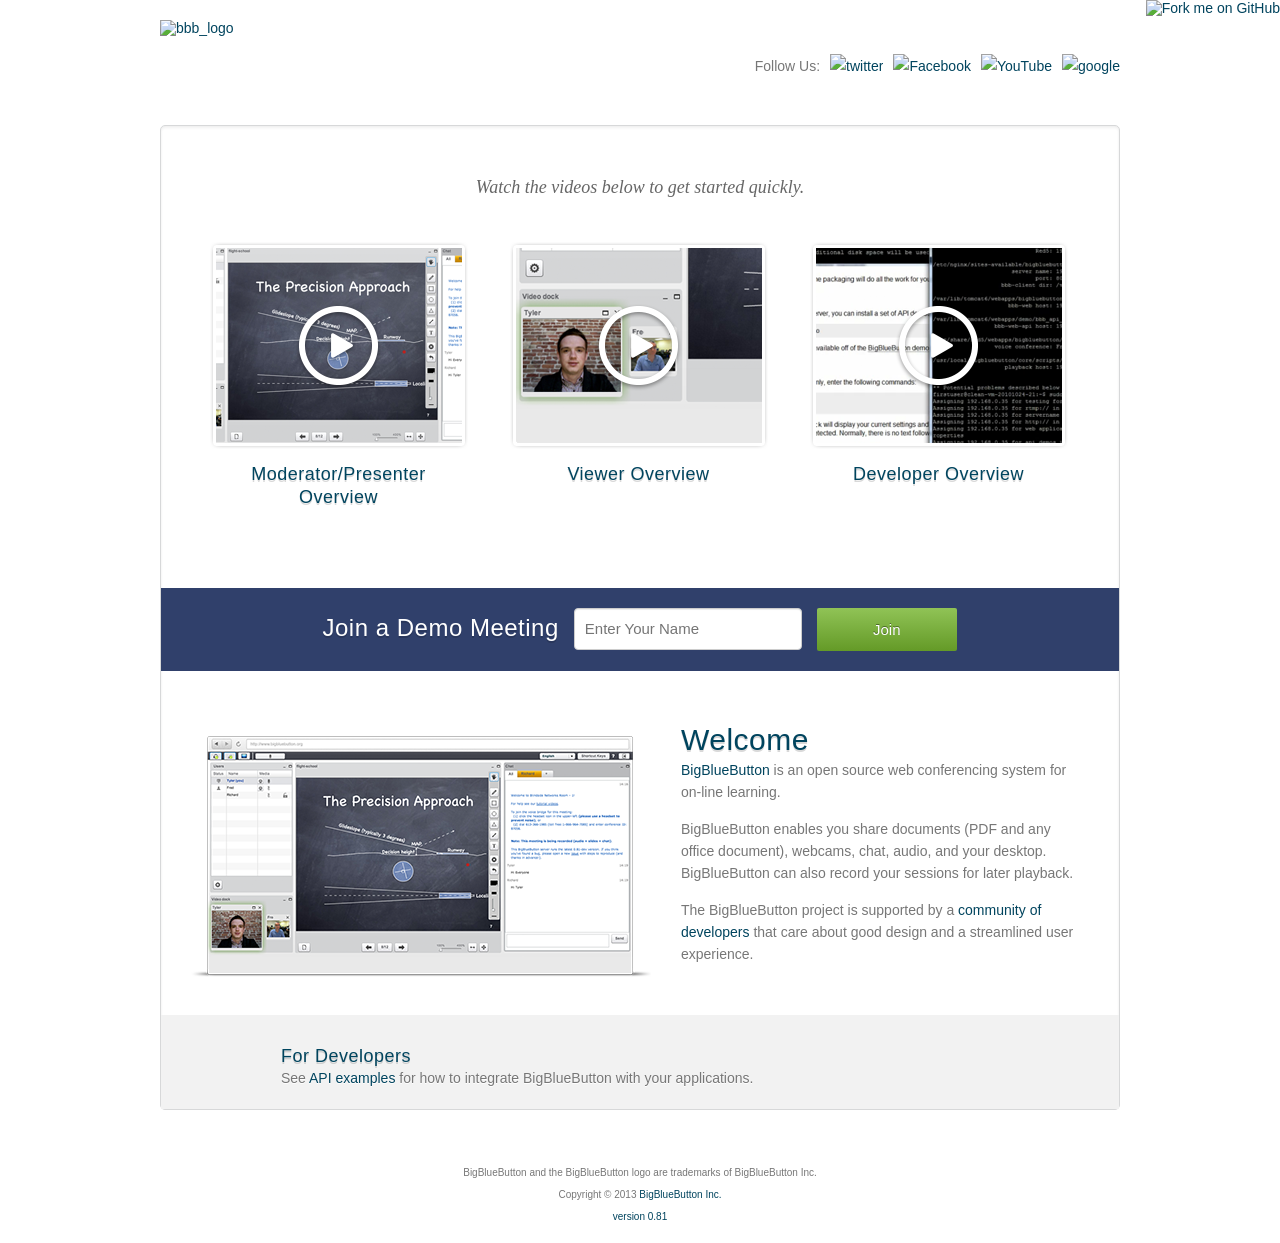
==== commit 664f083b: "Merge branch 'master' into webrtc_support" ====
--- a/bigbluebutton-config/web/index.html
+++ b/bigbluebutton-config/web/index.html
@@ -1,13 +1,109 @@
 <!DOCTYPE html PUBLIC "-//W3C//DTD XHTML 1.0 Transitional//EN" "http://www.w3.org/TR/xhtml1/DTD/xhtml1-transitional.dtd">
 <html xmlns="http://www.w3.org/1999/xhtml">
 <head>
-<script type="text/javascript">
-<!--
-window.location = "/demo/demo_mconf.jsp"
-//-->
-</script>
+<meta http-equiv="Content-Type" content="text/html; charset=UTF-8"/>
+<title>BigBlueButton -- Open Source Web Conferencing</title>
+<meta name="description" content="BigBlueButton enables universities and colleges to deliver a high-quality learning experience to remote students."/>
+<meta name="keywords" content="BigBlueButton, Open Source Web Conferencing, Distance Education, Courses Online, Web Conferencing, Open Source, Desktop Sharing, Video Conferencing, Video Collaboration, Presentation Sharing, Audio Sharing, Voice Collaboration, Public Chat, Webcam Sharing, Annotation, Whiteboard, Integrated Voice Over IP, Collaboration Software, Online Collaboration, Collaborative Learning, Virtual Classroom">
+<link rel="stylesheet" href="css/style.css" type="text/css"/>
 </head>
 <body>
+<a href="https://github.com/bigbluebutton/bigbluebutton"><img style="position: absolute; top: 0; right: 0; border: 0;" src="https://s3.amazonaws.com/github/ribbons/forkme_right_gray_6d6d6d.png" alt="Fork me on GitHub"></a>
+<!-- Header Start -->
+<div id="header">
+		<div id="logo">
+			<a href="http://www.bigbluebutton.org" target="_blank" title="BigBlueButton Home"><img src="images/bbb_logo.png" alt="bbb_logo" width="278" height="69" title="BigBlueButton Demo Server" alt="BigBlueButton Demo Server"/></a>
+		</div>
+		<div class="social-links f-right">
+			<ul>
+				<li>
+  				Follow Us:
+				</li>
+				<li><a href="http://www.twitter.com/bigbluebutton" title="BigBlueButton Twitter Page" target="_blank"><img src="images/twitter.png" alt="twitter" title="BigBlueButton Twitter Page" width="24" height="24"/></a></li>
+				<li><a href="http://www.facebook.com/bigbluebutton" title="BigBlueButton Facebook Page" target="_blank"><img src="images/facebook.png" alt="Facebook" title="BigBlueButton Facebook Page" width="24" height="24"/></a></li>
+				<li><a href="http://www.youtube.com/bigbluebuttonshare" title="BigBlueButton YouTube Page" target="_blank"><img src="images/youtube.png" alt="YouTube" title="BigBlueButton YouTube Page" width="24" height="24"/></a></li>
+				<li><a href="http://google.com/+bigbluebutton" title="BigBlueButton Google Plus" target="_blank"><img src="images/gplus-16.png" alt="google" title="BigBlueButton Google Plus Page" width="24" height="24"/></a></li>
+			</ul>
+		</div>
+		<div class="clearfix"></div>
+</div>
+<!-- Content Start -->
+<div id="main">
+	<div id="main_content">
+	
+	
+    <div id="main_content_bottom">
+      <p class="subhead">Watch the videos below to get started quickly.</p>
+  
+      <div class="videos">
+      <div class="row">
+        <div class="video-item">
+        	<a href="http://www.youtube.com/watch?v=PHTZvbL1NT4&feature=youtu.be" title="BigBlueButton Teacher Overview" target="_blank"><img src="images/presenter_overview.png" alt="Teacher Overview" title="Teacher Overview" width="265" height="215"/></a>
+        	<h3><a href="http://www.youtube.com/watch?v=PHTZvbL1NT4&feature=youtu.be" title="BigBlueButton Teacher Overview" target="_blank">Moderator/Presenter <br> Overview</a></h3>
+        </div>
+    
+        <div class="video-item">
+        	<a href="http://www.youtube.com/watch?v=LS2lttmPi6A" title="Student Overview" target="_blank"><img src="images/student_overview.png" alt="Student Overview" title="Student Overview" width="265" height="215"/></a>
+        	<h3><a href="http://www.youtube.com/watch?v=LS2lttmPi6A" title="Student Overview" target="_blank">Viewer Overview</a></h3>
+        </div>
+    
+        <div class="video-item">
+        	<a href="http://youtu.be/4C-rOd8bi6s" title="Developer Overview" target="_blank"><img src="images/developer_overview.png" alt="Developer Overview" title="Developer Overview" width="265" height="215"/></a>
+        	<h3><a href="http://youtu.be/4C-rOd8bi6s" title="Developer Overview" target="_blank">Developer Overview</a></h3>
+        </div>
+      <div class="clearfix"></div>
+      </div>
+      </div>
+
+    </div>
+  <div id="main_content_join">	 
+    <div class="join_form">
+      <h2>Join a Demo Meeting</h2>
+      <form name="form1" method="GET" onsubmit="return checkform(this);" action="/demo/demo1.jsp">
+        <input type="text" id="username" required name="username" placeholder="Enter Your Name" size="29" class="field"/>
+        <input type="submit" value="Join" class="submit_btn" class="submit_btn"/><br/>
+        <input type="hidden" name="action" value="create">
+      </form>
+      <div class="clearfix"></div>
+    </div>
+  </div>
+
+	 <div id="main_content_top">
+      <div class="f-left">
+        <img src="images/bbb-overview.png" alt="Overview" title="Overview"/>
+      </div>
+      <div id="welcome" class="f-left">	
+        <h1>Welcome</h1>
+        <p><a href="http://bigbluebutton.org/" title="BigBlueButton">BigBlueButton</a> is an open source web conferencing system for on-line learning.</p>
+        <p>BigBlueButton enables you share documents (PDF and any office document), webcams, chat, audio, and your desktop.  BigBlueButton can also record your sessions for later playback.</p>
+	<p>The BigBlueButton project is supported by a <a href="http://bigbluebutton.org/support" title="BigBlueButton Support">community of developers</a> that care about good design and a streamlined user experience.</a>
+      </div>
+      <div class="clearfix"></div>
+	 </div>
+	 
+	 
+    <div class="api">
+      <h3>For Developers</h3>
+      <p class="content">See <a href="/demo/demo1.jsp">API examples</a> for how to integrate BigBlueButton with your applications.</p>
+    </div>
+
+
+
+	
+</div>
+</div>
+
+<!-- Content End -->
+
+
+<!-- Footer Start -->
+<div id="footer">
+	<p id="legal">
+		<br>BigBlueButton and the BigBlueButton logo are trademarks of BigBlueButton Inc.<br>
+		Copyright © 2013 <a href="http://bigbluebutton.org/" title="BigBlueButton">BigBlueButton Inc.</a>  <br>
+		<a href="http://code.google.com/p/bigbluebutton/wiki/ReleaseNotes" title="BigBlueButton Release Notes" target="_blank">version 0.81</a>
+	</p>
+</div>
+<!-- Footer End -->
 </body>
 </html>
-
--- a/bigbluebutton-config/web/css/style.css
+++ b/bigbluebutton-config/web/css/style.css
@@ -0,0 +1,300 @@
+@charset "UTF-8";
+
+body {
+    margin: 0;
+    padding: 0;
+    font-family: Arial, Helvetica, sans-serif;
+    font-size: 14px;
+    background-image: url(../images/bg.png);
+    color: #777;
+}
+
+img {
+    border: 0;
+}
+
+h1, h2, h3 {
+    margin: 0;
+    letter-spacing: 0.5px;
+    font-weight: 100;
+    line-height: 125%;
+    text-shadow: 0 2px 0 rgba(0, 0, 0, .15);
+}
+
+h1 {
+    font-size: 30px;
+    color: #00445E;
+}
+
+h2 {
+    font-size: 24px;
+    margin-top: 15px;
+    color:white;
+}
+
+h3 {
+    font-size: 18px;
+    margin-top: 10px;
+    color: #00445E;
+}
+
+p { 
+  font-size:14px;
+  line-height: 22px;
+  margin-bottom:15px;
+  margin-top:0;
+}
+
+p.subhead {
+  padding-bottom: 10px;
+  font-family: Georgia;
+  font-style: italic;
+  color: #666;
+  font-size: 18px;
+  text-align: center;
+}
+
+a {
+    color: #00445E;
+    text-decoration: none;
+}
+
+a:hover {
+    text-decoration: underline;
+}
+
+.f-left {
+    display: block;
+    float: left;
+}
+
+.f-right {
+    display: block;
+    float: right;
+}
+
+.clearfix {
+  *zoom: 1;
+  }
+  
+.clearfix:before,
+.clearfix:after {
+    display: table;
+    content: "";
+}
+.clearfix:after {
+    clear: both;
+  
+}
+.row { 
+  margin-left:-20px
+    
+}
+/* Header */
+#header{
+    width: 960px;
+    height: 75px;
+    margin: 0 auto;
+    padding-top: 10px;
+}
+
+#logo {
+    display: block;
+    float: left;
+    height: 89px;
+    width: 364px;
+    margin-top: 10px;
+}
+
+.social-links { 
+  margin-top:30px;
+}
+.social-links ul {
+    list-style: none;
+    line-height: 24px;
+}
+
+.social-links li {
+    display: block;
+    float: left;
+    margin-right: 10px;
+}
+
+.social-links li:last-child {
+    margin-right: 0;
+}
+
+/* Content */
+#main {
+    margin: 40px auto 0 auto;
+    position: relative;
+    width: 960px;
+}
+
+#main_content {
+    background-color: white;
+    height: auto;
+    border: solid #D7D8D9 1px;
+    -webkit-border-radius: 5px;
+    -moz-border-radius: 5px;
+    border-radius: 5px;
+    box-shadow: 0 1px 0 #fff, inset 0 2px 3px rgba(0,0,0,0.06), inset 0 0 2px rgba(0,0,0,0.04);
+    text-shadow: 0 1px 0 white;
+}
+
+#main_content_top {
+  padding:50px 30px 35px 30px;;
+}
+
+#main_content_top img { 
+  width:460px;
+  margin-top:15px;
+}
+#main_content_join { 
+  width: 100%;
+  background: #30406b;
+  padding: 20px 0px;
+  clear: both;
+}
+
+.join_form { 
+  width: 635px;
+  margin: 0 auto;
+}
+
+.join_form h2 { 
+  display:block;
+  float:left;
+  margin:5px 0 0 0;
+  padding:0;
+}
+
+.join_form input[type=text], join_form input[type=submit] {
+  display:block;
+  float:left;
+}
+
+.join_form input[type=text] { 
+  margin-left:15px;
+  padding: 10px;
+  margin-bottom: 0 ;
+  width: 206px;
+  background-color: #ffffff;
+  border: 1px solid #cccccc;
+  -webkit-box-shadow: inset 0 1px 1px rgba(0, 0, 0, 0.075);
+  -moz-box-shadow: inset 0 1px 1px rgba(0, 0, 0, 0.075);
+  box-shadow: inset 0 1px 1px rgba(0, 0, 0, 0.075);
+  -webkit-transition: border linear 0.2s, box-shadow linear 0.2s;
+  -moz-transition: border linear 0.2s, box-shadow linear 0.2s;
+  -o-transition: border linear 0.2s, box-shadow linear 0.2s;
+  transition: border linear 0.2s, box-shadow linear 0.2s;
+  display: inline-block;
+  height: 20px;
+  font-size: 15px;
+  line-height: 20px;
+  color: #555555;
+  vertical-align: middle;
+  -webkit-border-radius: 4px;
+  -moz-border-radius: 4px;
+  border-radius: 4px;
+}
+
+.submit_btn  {
+  -webkit-border-radius: 2px;
+  -moz-border-radius: 2px;
+  border-radius: 2px;
+  background-image: none;
+  box-shadow: none;
+  border: none;
+  font-size: 15px;
+  padding: 13px 10px;
+  margin:0 0 0 15px;
+  background: #76ab3b;
+  background: -moz-linear-gradient(top, #90c356 0%, #649a27 100%);
+  background: -webkit-gradient(linear, left top, left bottom, color-stop(0%,#90c356), color-stop(100%,#649a27));
+  background: -webkit-linear-gradient(top, #90c356 0%,#649a27 100%);
+  background: -o-linear-gradient(top, #90c356 0%,#649a27 100%);
+  background: -ms-linear-gradient(top, #90c356 0%,#649a27 100%);
+  filter: progid:DXImageTransform.Microsoft.gradient( startColorstr='#90c356', endColorstr='#649a27',GradientType=0 );
+  background: linear-gradient(top, #90c356 0%,#649a27 100%);
+  color: #fff !important;
+  text-shadow: 0 -1px 0 rgba(0,0,0,.4);
+  width:140px;
+}
+
+.submit_btn:hover { 
+  background:#649a27;
+  cursor: pointer;
+}
+
+#main_content_bottom { 
+  padding:50px 30px 30px 30px;
+  text-align: center;
+}
+
+#welcome {
+  width: 405px;
+  display: block;
+  margin-left:30px;
+}
+
+#welcome img {
+  padding-right: 10px;
+  padding-top: 3px;
+}
+
+.videos {
+  width:900px;
+  margin:30px auto 50px auto;
+  
+}
+.video-item { 
+  display: block;
+  float: left;
+  margin-left:35px
+}
+
+.arrow {
+  background: transparent url(../images/arrow.png) no-repeat;
+  padding: 5px 6px 5px 30px;
+}
+
+.api { 
+  background-color:#f2f2f2; 
+  text-align:left;
+  padding:20px 120px;
+}
+
+.api p { 
+  margin:0;
+}
+
+.api .arrow { 
+  display:block;
+  float:right;
+  margin-top:15px;
+}
+/* Footer */
+#footer {
+    height: 200px;
+    min-height: 74px;
+    padding: 10px 0 0 0;
+    clear: both;
+}
+
+html>body #footer {
+    height: auto;
+}
+
+#legal {
+    clear: both;
+    padding-top: 20px;
+    text-align: center;
+    font-size: 10px;
+    color: ##777;
+}
+
+#legal a {
+    color: #00445E;
+}
+
